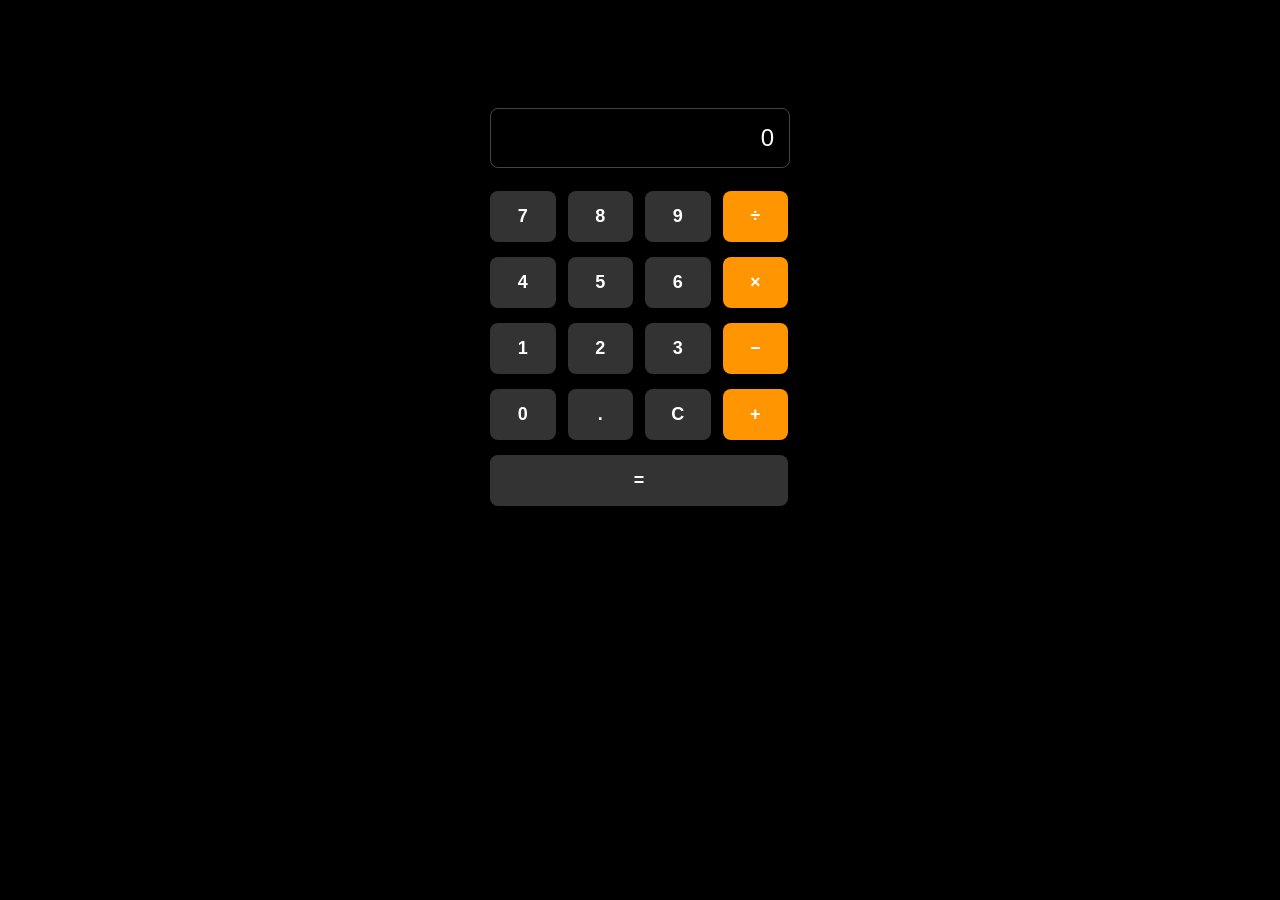
==== index.html @ 9333e6a7 "Add files via upload" ====
<!doctype html>
<html lang="en">
  <head>
    <meta charset="UTF-8" />
    <meta name="viewport" content="width=device-width, initial-scale=1.0" />
    <title>Diary &amp; Notes (Dark)</title>
    <!-- iOS style sheet -->
    <link rel="stylesheet" href="style.css" />
    <!-- PWA manifest -->
    <link rel="manifest" href="manifest.json">
    <meta name="theme-color" content="#000000">
    <!-- enable standalone on iOS -->
    <meta name="apple-mobile-web-app-capable" content="yes" />
    <meta name="apple-mobile-web-app-status-bar-style" content="black-translucent" />
    <link rel="apple-touch-icon" href="icon-192.png" />
  </head>
  <body>
    <!-- full-screen splash initially holds a fake calculator -->
    <div id="splash">
      <div id="calculator">
        <input id="calcDisplay" type="text" readonly value="0" />
        <div class="calc-buttons">
          <button data-value="7">7</button>
          <button data-value="8">8</button>
          <button data-value="9">9</button>
          <button class="operator" data-value="/">÷</button>

          <button data-value="4">4</button>
          <button data-value="5">5</button>
          <button data-value="6">6</button>
          <button class="operator" data-value="*">×</button>

          <button data-value="1">1</button>
          <button data-value="2">2</button>
          <button data-value="3">3</button>
          <button class="operator" data-value="-">−</button>

          <button data-value="0">0</button>
          <button data-value=".">.</button>
          <button id="calcClear">C</button>
          <button class="operator" data-value="+">+</button>

          <button id="calcEquals" style="grid-column: span 4;">=</button>
        </div>
      </div>
    </div>
    <div class="container" style="display:none;">
      <button id="lockBtn" style="float: right; margin-bottom:10px; background:#555;">Lock</button>
      <div class="section">
        <input type="date" id="dateInput" />
        <textarea id="diaryText"></textarea>
        <button id="saveBtn">Save</button>
      </div>

      <div class="section">
        <h2>Concept</h2>
        <input id="conceptName" placeholder="Concept Name" />
        <textarea
          id="conceptExplanation"
          placeholder="Explain in your own words"
        ></textarea>
        <button id="conceptSaveBtn">Save</button>
        <button id="showConcepts">Show all Concepts</button>
        <div id="conceptList" style="display: none;"></div>
        <button id="hideConcepts">Hide Concepts</button>
      </div>
    </div>
    <script src="script.js"></script>
    <script>
      // register service worker if supported
      if ('serviceWorker' in navigator) {
        navigator.serviceWorker.register('sw.js').catch(console.error);
      }
    </script>
  </body>
</html>
---- style.css ----
/* iOS-inspired style for diary and concepts app */

/* Dark theme global body */
body {
    margin: 0;
    padding: 20px;
    background-color: #000;
    color: #fff;
    font-family: -apple-system, BlinkMacSystemFont, "Segoe UI", Roboto, Oxygen, Ubuntu, Cantarell, "Open Sans", "Helvetica Neue", sans-serif;
}

/* Splash overlay (initial blank screen) */
#splash {
    position: fixed;
    top: 0;
    left: 0;
    width: 100vw;
    height: 100vh;
    background-color: #000;
    z-index: 9999;
}

/* Center content on larger screens */
.container {
    max-width: 600px;
    margin: 0 auto;
}

/* Section cards */
.section {
    background-color: #1c1c1e;
    border-radius: 15px;
    padding: 20px;
    margin-bottom: 20px;
    box-shadow: 0 1px 3px rgba(0, 0, 0, 0.5);
}

h2 {
    margin-top: 0;
    font-size: 20px;
    font-weight: 600;
}

/* Inputs and textareas */
input[type="date"],
input[type="text"],
textarea {
    width: 100%;
    padding: 12px 15px;
    margin: 8px 0;
    border: none;
    border-radius: 10px;
    background-color: #2c2c2e;
    color: #fff;
    font-size: 16px;
    box-sizing: border-box;
}

/* concept name field explicitly dark */
#conceptName {
    background-color: #2c2c2e;
    color: #fff;
}

/* concept list items dark and text visible */
#conceptList > div {
    margin-top: 10px;
    padding: 10px;
    background-color: #2c2c2e;
    border-radius: 10px;
    position: relative;
    color: #fff;
}

#conceptList h3,
#conceptList p {
    color: #fff;
}

#conceptList button {
    background-color: #ff3b30;
    color: #fff;
}

input:focus,
textarea:focus {
    outline: none;
    background-color: #3a3a3c;
}

textarea {
    height: 120px;
    resize: vertical;
}

/* Buttons */
button {
    -webkit-appearance: none;
    appearance: none;
    border: none;
    border-radius: 10px;
    padding: 12px 20px;
    font-size: 17px;
    font-weight: 600;
    cursor: pointer;
    margin: 5px 2px 0 0;
    color: #fff;
}

button#saveBtn,
button#conceptSaveBtn {
    background-color: #007aff;
    color: #fff;
}

button#showConcepts {
    background-color: #34c759;
    color: #fff;
}

button#hideConcepts {
    background-color: #ff3b30;
    color: #fff;
}

#conceptList h3 {
    margin: 0 0 5px;
    font-size: 17px;
}

#conceptList p {
    margin: 0 0 5px;
    font-size: 15px;
}

#conceptList button {
    position: absolute;
    top: 10px;
    right: 10px;
    background-color: #ff3b30;
    padding: 5px 10px;
    font-size: 12px;
    border-radius: 8px;
}

/* Hide/show concept area spacing */
#conceptList {
    margin-top: 10px;
    display: none; /* initial hidden state (controlled by JS) */
    transition: max-height 0.3s ease;
    overflow: hidden;
}

/* Calculator layout inside splash */
#calculator {
    width: 90vw;
    max-width: 300px;
    margin: 100px auto 0;
    color: #fff;
}

#calcDisplay {
    width: 100%;
    padding: 15px;
    font-size: 24px;
    text-align: right;
    border: 1px solid #444;
    border-radius: 8px;
    background-color: #000;
    color: #fff;
}

.calc-buttons {
    display: grid;
    grid-template-columns: repeat(4, 1fr);
    grid-gap: 10px;
    margin-top: 10px;
}

.calc-buttons button {
    padding: 15px;
    font-size: 18px;
    border-radius: 8px;
    background-color: #333;
    color: #fff;
}

.calc-buttons button.operator {
    background-color: #ff9500;
}

/* Responsive tweaks */
@media (max-width: 400px) {
    body {
        padding: 10px;
    }
    .section {
        padding: 15px;
    }
    button {
        padding: 10px 15px;
        font-size: 15px;
    }
}
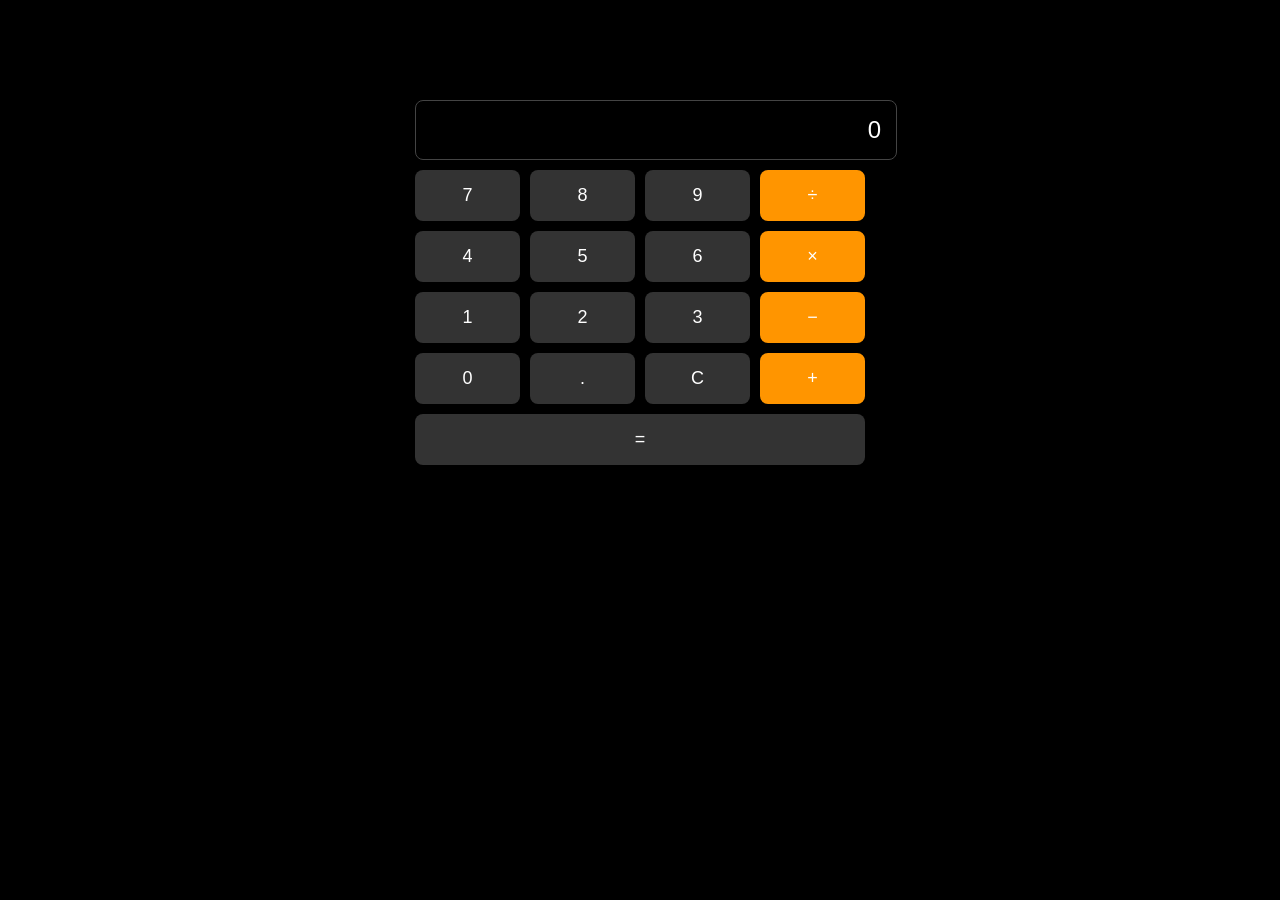
==== commit 986c23bc: "Add files via upload" ====
--- a/index.html
+++ b/index.html
@@ -9,10 +9,16 @@
     <!-- PWA manifest -->
     <link rel="manifest" href="manifest.json">
     <meta name="theme-color" content="#000000">
+    <meta name="apple-mobile-web-app-title" content="Diary & Notes">
+    <meta name="mobile-web-app-capable" content="yes">
+    <meta name="format-detection" content="telephone=no">
+    <link rel="mask-icon" href="icon-192.png" color="#6aa9ff">
     <!-- enable standalone on iOS -->
     <meta name="apple-mobile-web-app-capable" content="yes" />
     <meta name="apple-mobile-web-app-status-bar-style" content="black-translucent" />
-    <link rel="apple-touch-icon" href="icon-192.png" />
+    <link rel="apple-touch-icon" sizes="180x180" href="icon-192.png" />
+    <link rel="apple-touch-icon" sizes="152x152" href="icon-192.png" />
+    <link rel="apple-touch-icon" sizes="120x120" href="icon-192.png" />
   </head>
   <body>
     <!-- full-screen splash initially holds a fake calculator -->
@@ -45,24 +51,31 @@
       </div>
     </div>
     <div class="container" style="display:none;">
-      <button id="lockBtn" style="float: right; margin-bottom:10px; background:#555;">Lock</button>
-      <div class="section">
-        <input type="date" id="dateInput" />
-        <textarea id="diaryText"></textarea>
-        <button id="saveBtn">Save</button>
+      <div id="header">
+        <button id="conceptBtn" title="Concepts" aria-label="Concepts">📚</button>
+        <div id="dateDisplay"></div>
+        <input type="date" id="dateInput" style="display:none;" />
+        <button id="lockBtn" title="Lock" aria-label="Lock">🔒</button>
       </div>
+      <textarea id="diaryText" placeholder="Start writing..."></textarea>
+    </div>
 
-      <div class="section">
-        <h2>Concept</h2>
-        <input id="conceptName" placeholder="Concept Name" />
-        <textarea
-          id="conceptExplanation"
-          placeholder="Explain in your own words"
-        ></textarea>
-        <button id="conceptSaveBtn">Save</button>
-        <button id="showConcepts">Show all Concepts</button>
-        <div id="conceptList" style="display: none;"></div>
-        <button id="hideConcepts">Hide Concepts</button>
+    <div id="conceptView">
+      <div class="concept-wrapper">
+        <div class="concept-header">
+          <button id="backToDiary">←</button>
+          <h2>Concepts</h2>
+        </div>
+
+        <div class="concept-input-area">
+          <input id="conceptName" placeholder="Concept title">
+          <textarea id="conceptText" placeholder="Write your understanding..."></textarea>
+          <button id="saveConcept">Add</button>
+          <button id="showConcepts">Show</button>
+          <button id="hideConcepts" style="display:none;">Hide</button>
+        </div>
+
+        <div id="conceptList" class="concept-grid"></div>
       </div>
     </div>
     <script src="script.js"></script>
--- a/style.css
+++ b/style.css
@@ -6,10 +6,13 @@
     padding: 20px;
     background-color: #000;
     color: #fff;
-    font-family: -apple-system, BlinkMacSystemFont, "Segoe UI", Roboto, Oxygen, Ubuntu, Cantarell, "Open Sans", "Helvetica Neue", sans-serif;
-}
-
-/* Splash overlay (initial blank screen) */
+    font-size: 18px;
+    line-height: 1.7;
+    letter-spacing: 0.3px;
+    font-family: -apple-system, BlinkMacSystemFont, "SF Pro Text", "Segoe UI", Roboto, Oxygen, Ubuntu, Cantarell, "Open Sans", "Helvetica Neue", sans-serif;
+}
+
+/* Splash overlay (initial blank screen) remains unchanged */
 #splash {
     position: fixed;
     top: 0;
@@ -20,20 +23,22 @@
     z-index: 9999;
 }
 
-/* Center content on larger screens */
+/* container becomes the full writing surface */
 .container {
-    max-width: 600px;
+    max-width: 760px;
     margin: 0 auto;
-}
-
-/* Section cards */
-.section {
-    background-color: #1c1c1e;
-    border-radius: 15px;
-    padding: 20px;
-    margin-bottom: 20px;
-    box-shadow: 0 1px 3px rgba(0, 0, 0, 0.5);
-}
+    min-height: 70vh;
+    background-color: #111;       /* slightly lighter than body */
+    border-radius: 28px;
+    box-shadow: 0 10px 20px rgba(0,0,0,0.5);
+    padding: 40px 30px 60px;
+    display: flex;
+    flex-direction: column;
+    overflow: visible;            /* let page scroll instead of inner */
+    position: relative;
+}
+
+/* remove old .section styling since we no longer use it */
 
 h2 {
     margin-top: 0;
@@ -41,122 +46,220 @@
     font-weight: 600;
 }
 
-/* Inputs and textareas */
-input[type="date"],
-input[type="text"],
+/* Inputs and textarea generally used only for hidden date picker and diary text */
+input[type="date"] {
+    /* hidden visually; date is shown separately */
+    position: absolute;
+    opacity: 0;
+    pointer-events: none;
+}
+
+/* diary textarea as document-style canvas */
 textarea {
     width: 100%;
-    padding: 12px 15px;
-    margin: 8px 0;
+    background: linear-gradient(180deg, #111 0%, #1a1a1a 50%, #111 100%);
+    color: #ddd;
+    font-size: 18px;
+    line-height: 1.7;
+    letter-spacing: 0.3px;
+    font-family: -apple-system, BlinkMacSystemFont, "SF Pro Text", "Segoe UI", Roboto, Oxygen, Ubuntu, Cantarell, "Open Sans", "Helvetica Neue", sans-serif;
+    padding: 0;             /* padding is on container */
     border: none;
-    border-radius: 10px;
-    background-color: #2c2c2e;
-    color: #fff;
-    font-size: 16px;
-    box-sizing: border-box;
-}
-
-/* concept name field explicitly dark */
-#conceptName {
-    background-color: #2c2c2e;
-    color: #fff;
-}
-
-/* concept list items dark and text visible */
-#conceptList > div {
-    margin-top: 10px;
-    padding: 10px;
-    background-color: #2c2c2e;
-    border-radius: 10px;
+    resize: none;
+    overflow: hidden;       /* page will scroll */
+    caret-color: #6aa9ff;
+    min-height: 60vh;
+    /* remove internal scrollbar to ensure page scroll only */
+    scroll-behavior: smooth;
+}
+
+/* keep the date picker reasonably sized so it doesn’t dominate
+   the right-hand side of a wide layout */
+input[type="date"] {
+    max-width: 220px;
+}
+
+/* date display header styling */
+#dateDisplay {
+    text-align: center;
+    font-size: 19px;
+    color: rgba(255,255,255,0.85);
+    font-weight: 600;
+    margin-bottom: 20px;
+}
+
+#header {
     position: relative;
-    color: #fff;
-}
-
-#conceptList h3,
-#conceptList p {
-    color: #fff;
-}
-
-#conceptList button {
-    background-color: #ff3b30;
-    color: #fff;
-}
-
-input:focus,
-textarea:focus {
-    outline: none;
-    background-color: #3a3a3c;
-}
-
-textarea {
-    height: 120px;
-    resize: vertical;
-}
+    display: flex;
+    align-items: center;
+    justify-content: center;
+}
+
+#conceptBtn {
+    position: absolute;
+    left: 0;
+}
+
+#lockBtn {
+    position: absolute;
+    right: 0;
+}
+
+/* concept styles removed; feature hidden */
+
+/* no additional focus styling needed — keep things minimal */
 
 /* Buttons */
+/* only a tiny lock button remains */
 button {
     -webkit-appearance: none;
     appearance: none;
+    background: transparent;
     border: none;
-    border-radius: 10px;
-    padding: 12px 20px;
-    font-size: 17px;
-    font-weight: 600;
+    color: rgba(255,255,255,0.6);
+    font-size: 20px;
     cursor: pointer;
-    margin: 5px 2px 0 0;
-    color: #fff;
-}
-
-button#saveBtn,
-button#conceptSaveBtn {
-    background-color: #007aff;
-    color: #fff;
-}
-
-button#showConcepts {
-    background-color: #34c759;
-    color: #fff;
-}
-
-button#hideConcepts {
-    background-color: #ff3b30;
-    color: #fff;
-}
-
-#conceptList h3 {
-    margin: 0 0 5px;
-    font-size: 17px;
-}
-
-#conceptList p {
-    margin: 0 0 5px;
-    font-size: 15px;
-}
-
-#conceptList button {
-    position: absolute;
-    top: 10px;
-    right: 10px;
-    background-color: #ff3b30;
-    padding: 5px 10px;
-    font-size: 12px;
-    border-radius: 8px;
-}
-
-/* Hide/show concept area spacing */
-#conceptList {
-    margin-top: 10px;
-    display: none; /* initial hidden state (controlled by JS) */
-    transition: max-height 0.3s ease;
-    overflow: hidden;
-}
+    padding: 4px;
+}
+
+button:hover {
+    color: rgba(255,255,255,0.9);
+}
+
+/* removed concept-related rules entirely */
 
 /* Calculator layout inside splash */
 #calculator {
-    width: 90vw;
-    max-width: 300px;
+    /* make the calculator span the available width on phones
+       with a generous max so it doesn't look tiny on larger devices */
+    width: 100%;
+    max-width: 450px;
     margin: 100px auto 0;
     color: #fff;
+}
+
+/* ─── concept view (Obsidian mode) ─────────────────────────────────── */
+#conceptView {
+    position: fixed;
+    inset: 0;
+    background: #111111;
+    color: #ddd;
+    z-index: 2000;
+    padding: 40px 30px;
+    overflow-y: auto;
+    display: none;
+    /* optional fade animation */
+    opacity: 0;
+    pointer-events: none;
+    transition: opacity 0.3s ease;
+}
+
+#conceptView.active {
+    display: block;
+    opacity: 1;
+    pointer-events: auto;
+}
+
+.concept-wrapper {
+    max-width: 900px;
+    margin: 0 auto;
+}
+
+.concept-header {
+    display: flex;
+    align-items: center;
+    gap: 15px;
+    margin-bottom: 30px;
+}
+
+.concept-header h2 {
+    font-size: 22px;
+    font-weight: 600;
+    letter-spacing: 0.5px;
+}
+
+.concept-header button {
+    background: transparent;
+    border: none;
+    color: #ccc;
+    font-size: 20px;
+    cursor: pointer;
+}
+
+.concept-input-area input,
+.concept-input-area textarea {
+    width: 100%;
+    background: #1a1a1a;
+    border: 1px solid #2a2a2a;
+    color: #ccc;
+    padding: 14px;
+    border-radius: 8px;
+    margin-bottom: 15px;
+    font-size: 15px;
+}
+
+.concept-input-area textarea {
+    min-height: 120px;
+    resize: none;
+}
+
+.concept-input-area button {
+    background: #222;
+    border: 1px solid #333;
+    color: #ccc;
+    padding: 10px 16px;
+    border-radius: 6px;
+    cursor: pointer;
+}
+
+.concept-input-area button:hover {
+    background: #2a2a2a;
+}
+
+.concept-grid {
+    margin-top: 40px;
+    display: grid;
+    grid-template-columns: repeat(auto-fill, minmax(260px, 1fr));
+    gap: 20px;
+}
+
+.concept-card {
+    background: #1a1a1a;
+    border: 1px solid #2a2a2a;
+    padding: 16px;
+    border-radius: 8px;
+    transition: border 0.2s ease, transform 0.2s ease;
+}
+
+.concept-card:hover {
+    border-color: #3a3a3a;
+    transform: translateY(-2px);
+}
+
+.concept-card h3 {
+    margin: 0 0 10px 0;
+    font-size: 15px;
+    color: #fff;
+}
+
+.concept-card p {
+    font-size: 14px;
+    color: #aaa;
+    line-height: 1.5;
+}
+
+.concept-delete {
+    position: absolute;
+    top: 6px;
+    right: 6px;
+    background: transparent;
+    border: none;
+    color: #888;
+    font-size: 16px;
+    cursor: pointer;
+}
+.concept-delete:hover {
+    color: #ccc;
 }
 
 #calcDisplay {
@@ -194,11 +297,7 @@
     body {
         padding: 10px;
     }
-    .section {
-        padding: 15px;
+    .container {
+        padding: 30px 20px 50px;
     }
-    button {
-        padding: 10px 15px;
-        font-size: 15px;
-    }
-}
+}
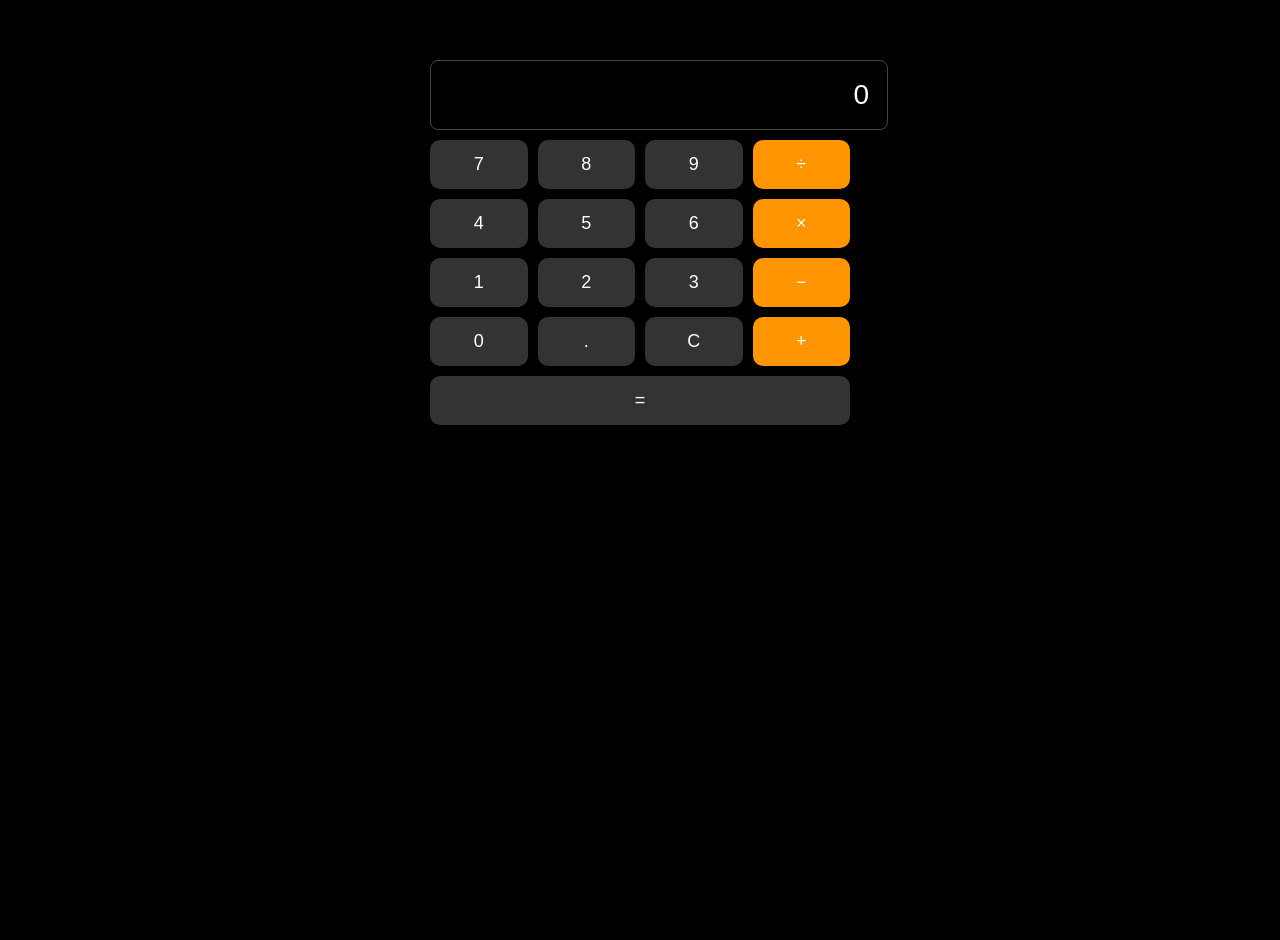
==== commit 68b55352: "Add files via upload" ====
--- a/index.html
+++ b/index.html
@@ -9,16 +9,10 @@
     <!-- PWA manifest -->
     <link rel="manifest" href="manifest.json">
     <meta name="theme-color" content="#000000">
-    <meta name="apple-mobile-web-app-title" content="Diary & Notes">
-    <meta name="mobile-web-app-capable" content="yes">
-    <meta name="format-detection" content="telephone=no">
-    <link rel="mask-icon" href="icon-192.png" color="#6aa9ff">
     <!-- enable standalone on iOS -->
     <meta name="apple-mobile-web-app-capable" content="yes" />
     <meta name="apple-mobile-web-app-status-bar-style" content="black-translucent" />
-    <link rel="apple-touch-icon" sizes="180x180" href="icon-192.png" />
-    <link rel="apple-touch-icon" sizes="152x152" href="icon-192.png" />
-    <link rel="apple-touch-icon" sizes="120x120" href="icon-192.png" />
+    <link rel="apple-touch-icon" href="icon-192.png" />
   </head>
   <body>
     <!-- full-screen splash initially holds a fake calculator -->
@@ -57,7 +51,10 @@
         <input type="date" id="dateInput" style="display:none;" />
         <button id="lockBtn" title="Lock" aria-label="Lock">🔒</button>
       </div>
-      <textarea id="diaryText" placeholder="Start writing..."></textarea>
+      <div id="writingArea">
+        <textarea id="diaryText" placeholder="Start writing..."></textarea>
+        <div id="fakeCursor" aria-hidden="true"></div>
+      </div>
     </div>
 
     <div id="conceptView">
--- a/style.css
+++ b/style.css
@@ -10,6 +10,9 @@
     line-height: 1.7;
     letter-spacing: 0.3px;
     font-family: -apple-system, BlinkMacSystemFont, "SF Pro Text", "Segoe UI", Roboto, Oxygen, Ubuntu, Cantarell, "Open Sans", "Helvetica Neue", sans-serif;
+}
+html, body {
+    height: 100%;
 }
 
 /* Splash overlay (initial blank screen) remains unchanged */
@@ -25,17 +28,54 @@
 
 /* container becomes the full writing surface */
 .container {
-    max-width: 760px;
+    max-width: 980px; /* allow more horizontal room on wide phones/tablets */
     margin: 0 auto;
-    min-height: 70vh;
+    /* occupy most of the viewport so textarea can expand */
+    min-height: calc(100vh - 40px);
     background-color: #111;       /* slightly lighter than body */
     border-radius: 28px;
     box-shadow: 0 10px 20px rgba(0,0,0,0.5);
-    padding: 40px 30px 60px;
+    /* reduce side padding so writing canvas gets more horizontal space on phones */
+    padding: 40px 18px 60px;
     display: flex;
     flex-direction: column;
     overflow: visible;            /* let page scroll instead of inner */
     position: relative;
+}
+
+/* Writing area wrapper to position the fake cursor and allow clicks */
+#writingArea {
+    position: relative;
+    width: 100%;
+    display: flex;
+    flex-direction: column;
+    flex: 1 1 auto; /* allow writing area to grow to fill container */
+}
+
+/* Fake cursor visible when textarea isn't focused to give a tappable target */
+#fakeCursor {
+    position: absolute;
+    left: 18px;    /* align to writingArea inner edge */
+    top: 18px;     /* align to writingArea top */
+    width: 2px;
+    height: 22px;
+    background: rgba(106,169,255,0.9);
+    border-radius: 1px;
+    animation: blink 1s steps(1) infinite;
+    pointer-events: auto;
+    z-index: 2;
+}
+
+@keyframes blink {
+    0% { opacity: 1 }
+    50% { opacity: 0 }
+    100% { opacity: 1 }
+}
+
+/* hide fake cursor when textarea is focused or contains text */
+.writing-focused #fakeCursor,
+.writing-has-text #fakeCursor {
+    display: none;
 }
 
 /* remove old .section styling since we no longer use it */
@@ -63,12 +103,16 @@
     line-height: 1.7;
     letter-spacing: 0.3px;
     font-family: -apple-system, BlinkMacSystemFont, "SF Pro Text", "Segoe UI", Roboto, Oxygen, Ubuntu, Cantarell, "Open Sans", "Helvetica Neue", sans-serif;
-    padding: 0;             /* padding is on container */
-    border: none;
-    resize: none;
-    overflow: hidden;       /* page will scroll */
-    caret-color: #6aa9ff;
-    min-height: 60vh;
+        padding: 0;             /* padding is on container */
+        border: none;
+        resize: none;
+        overflow: hidden;       /* page will scroll as document grows */
+        caret-color: #6aa9ff;
+        /* allow textarea to grow and take remaining vertical space */
+        flex: 1 1 auto;
+        min-height: unset;
+    z-index: 1; /* ensure it's above any hidden overlays */
+    pointer-events: auto; /* ensure it receives taps */
     /* remove internal scrollbar to ensure page scroll only */
     scroll-behavior: smooth;
 }
@@ -130,12 +174,12 @@
 
 /* Calculator layout inside splash */
 #calculator {
-    /* make the calculator span the available width on phones
-       with a generous max so it doesn't look tiny on larger devices */
-    width: 100%;
-    max-width: 450px;
-    margin: 100px auto 0;
-    color: #fff;
+    /* scale the calculator to the viewport while keeping a sensible max */
+    width: min(94vw, 420px);
+    max-width: 420px;
+    margin: 60px auto 0;
+    color: #fff;
+    box-sizing: border-box;
 }
 
 /* ─── concept view (Obsidian mode) ─────────────────────────────────── */
@@ -223,29 +267,23 @@
     gap: 20px;
 }
 
-.concept-card {
-    background: #1a1a1a;
-    border: 1px solid #2a2a2a;
-    padding: 16px;
-    border-radius: 8px;
-    transition: border 0.2s ease, transform 0.2s ease;
-}
-
-.concept-card:hover {
-    border-color: #3a3a3a;
-    transform: translateY(-2px);
-}
-
-.concept-card h3 {
-    margin: 0 0 10px 0;
+.concept-row {
+    position: relative;
+    padding: 12px 10px;
+    border-bottom: 1px solid #222;
+}
+
+.concept-row h3 {
+    margin: 0 0 6px 0;
     font-size: 15px;
     color: #fff;
 }
 
-.concept-card p {
+.concept-row p {
+    margin: 0;
     font-size: 14px;
     color: #aaa;
-    line-height: 1.5;
+    line-height: 1.4;
 }
 
 .concept-delete {
@@ -264,8 +302,8 @@
 
 #calcDisplay {
     width: 100%;
-    padding: 15px;
-    font-size: 24px;
+    padding: 18px;
+    font-size: 28px; /* bigger on modern phones */
     text-align: right;
     border: 1px solid #444;
     border-radius: 8px;
@@ -281,11 +319,18 @@
 }
 
 .calc-buttons button {
-    padding: 15px;
+    padding: 14px 12px;
     font-size: 18px;
-    border-radius: 8px;
+    border-radius: 10px;
     background-color: #333;
     color: #fff;
+}
+
+/* tighter sizing on very small screens to avoid overflow */
+@media (max-width: 380px) {
+    #calcDisplay { font-size: 20px; padding: 10px; }
+    .calc-buttons { grid-gap: 8px; }
+    .calc-buttons button { padding: 10px; font-size: 16px; }
 }
 
 .calc-buttons button.operator {
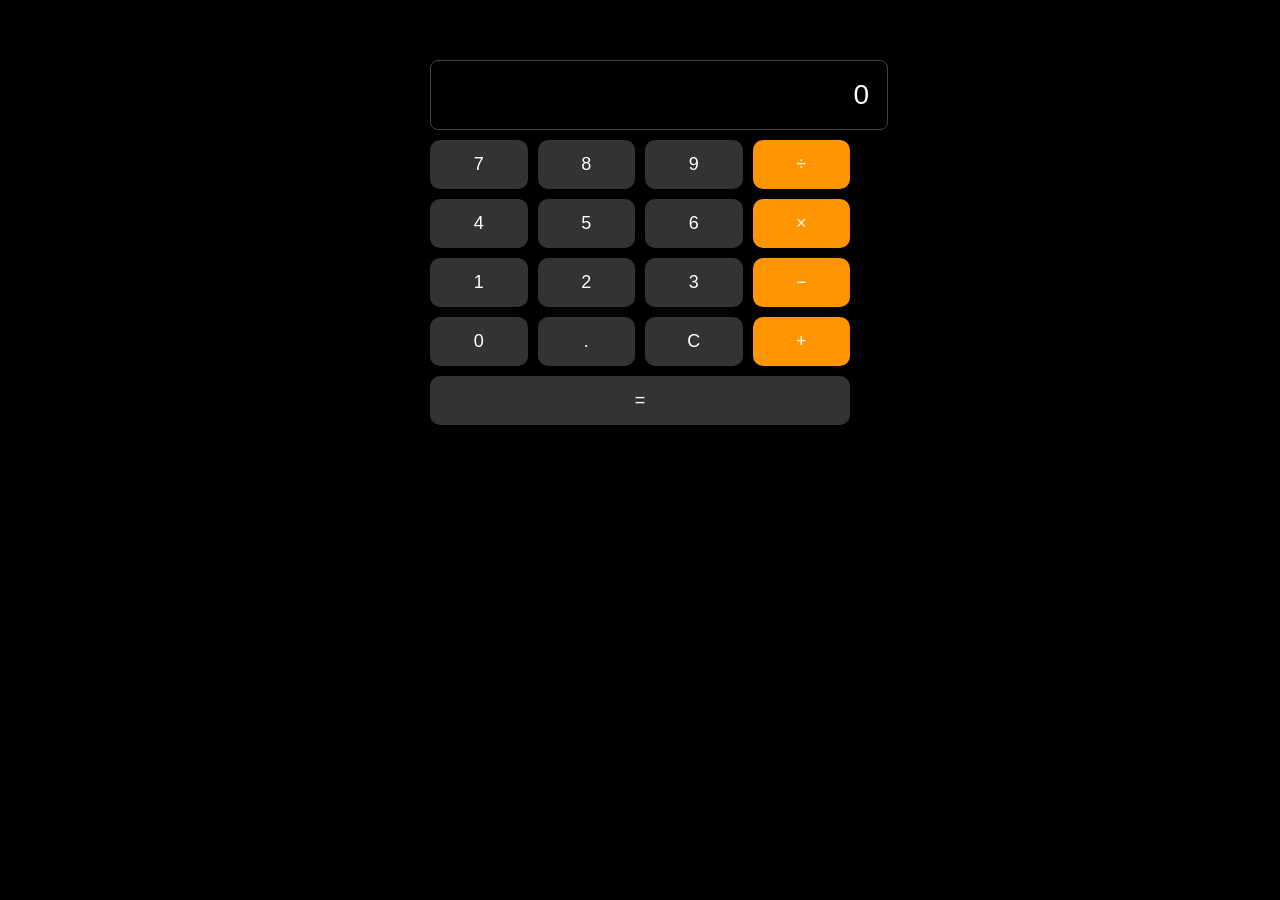
==== commit 7ec3ff8a: "Add files via upload" ====
--- a/index.html
+++ b/index.html
@@ -53,7 +53,6 @@
       </div>
       <div id="writingArea">
         <textarea id="diaryText" placeholder="Start writing..."></textarea>
-        <div id="fakeCursor" aria-hidden="true"></div>
       </div>
     </div>
 
--- a/style.css
+++ b/style.css
@@ -3,7 +3,7 @@
 /* Dark theme global body */
 body {
     margin: 0;
-    padding: 20px;
+    padding: 0;
     background-color: #000;
     color: #fff;
     font-size: 18px;
@@ -62,7 +62,8 @@
     background: rgba(106,169,255,0.9);
     border-radius: 1px;
     animation: blink 1s steps(1) infinite;
-    pointer-events: auto;
+    /* let taps pass through to the underlying textarea so native focus works */
+    pointer-events: none;
     z-index: 2;
 }
 
@@ -95,27 +96,22 @@
 }
 
 /* diary textarea as document-style canvas */
-textarea {
+#diaryText {
     width: 100%;
+    min-height: 60vh;
     background: linear-gradient(180deg, #111 0%, #1a1a1a 50%, #111 100%);
     color: #ddd;
     font-size: 18px;
     line-height: 1.7;
     letter-spacing: 0.3px;
-    font-family: -apple-system, BlinkMacSystemFont, "SF Pro Text", "Segoe UI", Roboto, Oxygen, Ubuntu, Cantarell, "Open Sans", "Helvetica Neue", sans-serif;
-        padding: 0;             /* padding is on container */
-        border: none;
-        resize: none;
-        overflow: hidden;       /* page will scroll as document grows */
-        caret-color: #6aa9ff;
-        /* allow textarea to grow and take remaining vertical space */
-        flex: 1 1 auto;
-        min-height: unset;
-    z-index: 1; /* ensure it's above any hidden overlays */
-    pointer-events: auto; /* ensure it receives taps */
-    /* remove internal scrollbar to ensure page scroll only */
-    scroll-behavior: smooth;
-}
+    border: none;
+    outline: none;
+    resize: none;
+    padding: 0;
+    caret-color: #6aa9ff;
+    overflow: auto;   /* IMPORTANT */
+}
+
 
 /* keep the date picker reasonably sized so it doesn’t dominate
    the right-hand side of a wide layout */
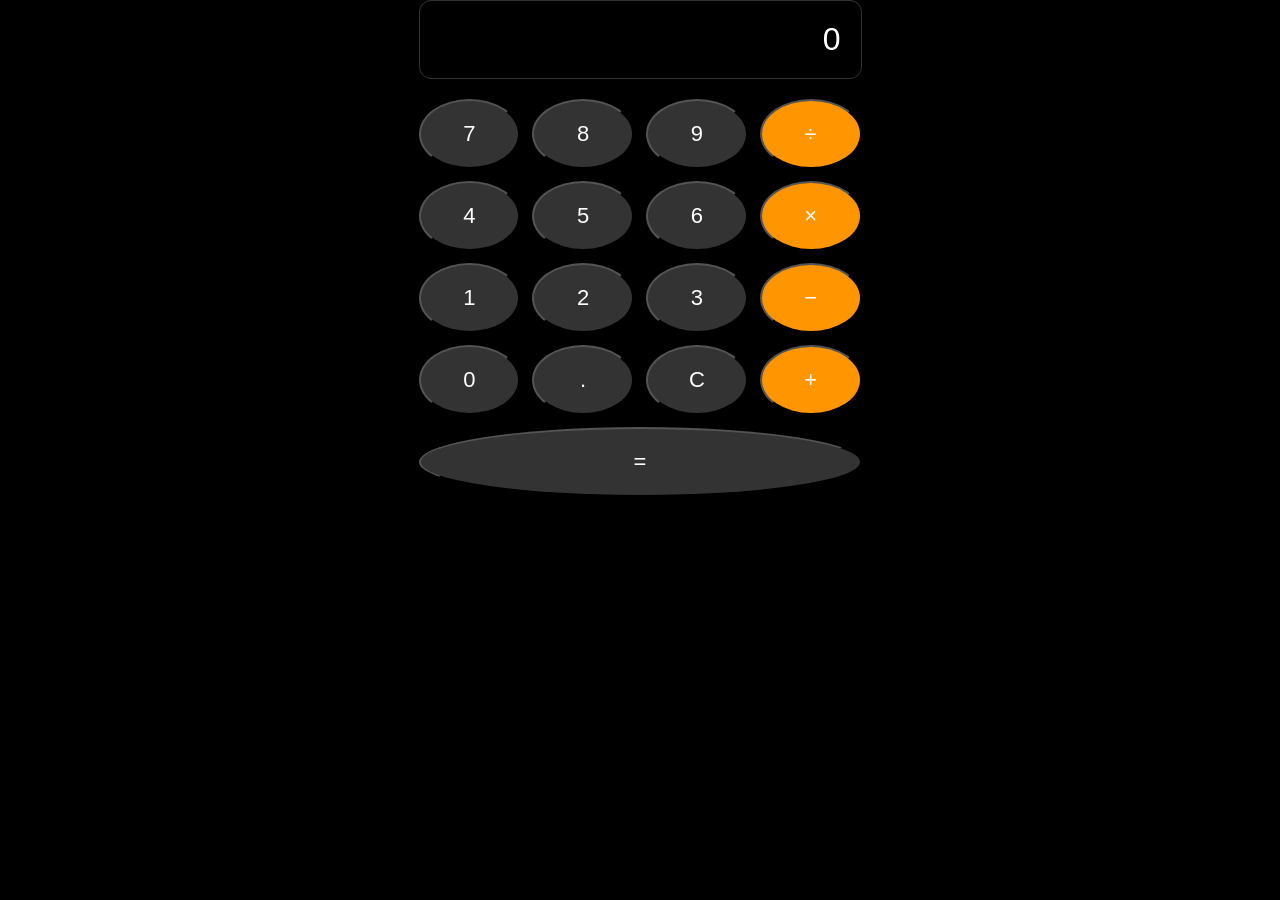
==== commit 7f735de5: "Add files via upload" ====
--- a/index.html
+++ b/index.html
@@ -2,17 +2,31 @@
 <html lang="en">
   <head>
     <meta charset="UTF-8" />
-    <meta name="viewport" content="width=device-width, initial-scale=1.0" />
+    <meta
+      name="viewport"
+      content="width=device-width, initial-scale=1.0, maximum-scale=1.0, user-scalable=no, viewport-fit=cover"
+    />
+
+    <meta name="mobile-web-app-capable" content="yes" />
+    <link rel="apple-touch-icon" href="icons/icon-192.png" />
     <title>Diary &amp; Notes (Dark)</title>
     <!-- iOS style sheet -->
     <link rel="stylesheet" href="style.css" />
     <!-- PWA manifest -->
-    <link rel="manifest" href="manifest.json">
-    <meta name="theme-color" content="#000000">
+    <link rel="manifest" href="manifest.json" />
+    <meta name="theme-color" content="#000000" />
     <!-- enable standalone on iOS -->
+    <link
+      rel="icon"
+      type="image/png"
+      sizes="192x192"
+      href="icons/icon-192.png"
+    />
     <meta name="apple-mobile-web-app-capable" content="yes" />
-    <meta name="apple-mobile-web-app-status-bar-style" content="black-translucent" />
-    <link rel="apple-touch-icon" href="icon-192.png" />
+    <meta
+      name="apple-mobile-web-app-status-bar-style"
+      content="black-translucent"
+    />
   </head>
   <body>
     <!-- full-screen splash initially holds a fake calculator -->
@@ -40,15 +54,17 @@
           <button id="calcClear">C</button>
           <button class="operator" data-value="+">+</button>
 
-          <button id="calcEquals" style="grid-column: span 4;">=</button>
+          <button id="calcEquals" style="grid-column: span 4">=</button>
         </div>
       </div>
     </div>
-    <div class="container" style="display:none;">
+    <div class="container" style="display: none">
       <div id="header">
-        <button id="conceptBtn" title="Concepts" aria-label="Concepts">📚</button>
+        <button id="conceptBtn" title="Concepts" aria-label="Concepts">
+          📚
+        </button>
         <div id="dateDisplay"></div>
-        <input type="date" id="dateInput" style="display:none;" />
+        <input type="date" id="dateInput" style="display: none" />
         <button id="lockBtn" title="Lock" aria-label="Lock">🔒</button>
       </div>
       <div id="writingArea">
@@ -64,11 +80,14 @@
         </div>
 
         <div class="concept-input-area">
-          <input id="conceptName" placeholder="Concept title">
-          <textarea id="conceptText" placeholder="Write your understanding..."></textarea>
+          <input id="conceptName" placeholder="Concept title" />
+          <textarea
+            id="conceptText"
+            placeholder="Write your understanding..."
+          ></textarea>
           <button id="saveConcept">Add</button>
           <button id="showConcepts">Show</button>
-          <button id="hideConcepts" style="display:none;">Hide</button>
+          <button id="hideConcepts" style="display: none">Hide</button>
         </div>
 
         <div id="conceptList" class="concept-grid"></div>
@@ -77,8 +96,8 @@
     <script src="script.js"></script>
     <script>
       // register service worker if supported
-      if ('serviceWorker' in navigator) {
-        navigator.serviceWorker.register('sw.js').catch(console.error);
+      if ("serviceWorker" in navigator) {
+        navigator.serviceWorker.register("sw.js").catch(console.error);
       }
     </script>
   </body>
--- a/style.css
+++ b/style.css
@@ -1,21 +1,25 @@
-/* iOS-inspired style for diary and concepts app */
-
-/* Dark theme global body */
-body {
+/* ================== GLOBAL & RESET ================== */
+* {
+    box-sizing: border-box;
+    -webkit-tap-highlight-color: transparent;
+}
+
+/* ================== GLOBAL & RESET ================== */
+html, body {
+    height: 100%;
+    width: 100%;
     margin: 0;
     padding: 0;
     background-color: #000;
     color: #fff;
-    font-size: 18px;
-    line-height: 1.7;
-    letter-spacing: 0.3px;
-    font-family: -apple-system, BlinkMacSystemFont, "SF Pro Text", "Segoe UI", Roboto, Oxygen, Ubuntu, Cantarell, "Open Sans", "Helvetica Neue", sans-serif;
-}
-html, body {
-    height: 100%;
-}
-
-/* Splash overlay (initial blank screen) remains unchanged */
+    font-family: -apple-system, BlinkMacSystemFont, "SF Pro Text", "Segoe UI", Roboto, Helvetica, Arial, sans-serif;
+    
+    /* FIX: Remove position: fixed; it breaks touch on iOS homescreen PWAs */
+    overflow: hidden; 
+    overscroll-behavior: none; /* Prevents pull-to-refresh and bounce */
+}
+
+/* ================== SPLASH / CALCULATOR ================== */
 #splash {
     position: fixed;
     top: 0;
@@ -24,185 +28,181 @@
     height: 100vh;
     background-color: #000;
     z-index: 9999;
-}
-
-/* container becomes the full writing surface */
+    display: flex;
+    flex-direction: column;
+    align-items: center;
+    /* FIX: Allow taps but block browser-level scrolling/zooming */
+    touch-action: manipulation; 
+}
+
+.calc-buttons button {
+    /* FIX: Ensure buttons are explicitly clickable and sit above the splash surface */
+    position: relative;
+    z-index: 10000;
+    pointer-events: auto;
+    touch-action: manipulation;
+}
+
+#calcDisplay {
+    width: 100%;
+    padding: 20px;
+    font-size: 32px;
+    text-align: right;
+    border: 1px solid #333;
+    border-radius: 12px;
+    background-color: #000;
+    color: #fff;
+    margin-bottom: 20px;
+}
+
+.calc-buttons {
+    display: grid;
+    grid-template-columns: repeat(4, 1fr);
+    gap: 12px;
+}
+
+.calc-buttons button {
+    padding: 20px 0;
+    font-size: 22px;
+    border-radius: 50%;
+    background-color: #333;
+    color: #fff;
+}
+
+.calc-buttons button.operator {
+    background-color: #ff9500;
+}
+
+/* ================== MAIN DIARY CONTAINER ================== */
 .container {
-    max-width: 980px; /* allow more horizontal room on wide phones/tablets */
+    max-width: 980px;
     margin: 0 auto;
-    /* occupy most of the viewport so textarea can expand */
-    min-height: calc(100vh - 40px);
-    background-color: #111;       /* slightly lighter than body */
+    height: 100%;
+    background-color: #111;
     border-radius: 28px;
-    box-shadow: 0 10px 20px rgba(0,0,0,0.5);
-    /* reduce side padding so writing canvas gets more horizontal space on phones */
-    padding: 40px 18px 60px;
     display: flex;
     flex-direction: column;
-    overflow: visible;            /* let page scroll instead of inner */
-    position: relative;
-}
-
-/* Writing area wrapper to position the fake cursor and allow clicks */
+    padding: env(safe-area-inset-top) 18px env(safe-area-inset-bottom);
+    overflow-y: auto;
+    position: relative;
+}
+
+/* ================== HEADER & NAVIGATION ================== */
+#header {
+    position: relative;
+    display: flex;
+    align-items: center;
+    justify-content: center;
+    min-height: 60px;
+    z-index: 1; 
+}
+
+#dateDisplay {
+    text-align: center;
+    font-size: 19px;
+    color: rgba(255,255,255,0.85);
+    font-weight: 600;
+    padding: 10px 0;
+}
+
+/* The invisible picker sheet */
+#dateInput {
+    display: block !important;
+    position: absolute;
+    top: 0;
+    left: 50%;
+    transform: translateX(-50%);
+    width: 50%; /* Only covers the center text area */
+    height: 100%;
+    opacity: 0;
+    z-index: 10; /* Lower than buttons */
+    -webkit-appearance: none;
+}
+
+/* Buttons forced to the top layer */
+#conceptBtn, #lockBtn {
+    position: absolute;
+    z-index: 100 !important; 
+    background: transparent;
+    border: none;
+    color: rgba(255,255,255,0.6);
+    font-size: 24px;
+    cursor: pointer;
+    padding: 10px;
+}
+
+#conceptBtn { left: 0; }
+#lockBtn { right: 0; }
+
+button:hover {
+    color: rgba(255,255,255,0.9);
+}
+
+/* ================== WRITING AREA ================== */
 #writingArea {
     position: relative;
     width: 100%;
+    flex: 1;
     display: flex;
     flex-direction: column;
-    flex: 1 1 auto; /* allow writing area to grow to fill container */
-}
-
-/* Fake cursor visible when textarea isn't focused to give a tappable target */
-#fakeCursor {
-    position: absolute;
-    left: 18px;    /* align to writingArea inner edge */
-    top: 18px;     /* align to writingArea top */
-    width: 2px;
-    height: 22px;
-    background: rgba(106,169,255,0.9);
-    border-radius: 1px;
-    animation: blink 1s steps(1) infinite;
-    /* let taps pass through to the underlying textarea so native focus works */
-    pointer-events: none;
-    z-index: 2;
-}
-
-@keyframes blink {
-    0% { opacity: 1 }
-    50% { opacity: 0 }
-    100% { opacity: 1 }
-}
-
-/* hide fake cursor when textarea is focused or contains text */
-.writing-focused #fakeCursor,
-.writing-has-text #fakeCursor {
-    display: none;
-}
-
-/* remove old .section styling since we no longer use it */
-
-h2 {
-    margin-top: 0;
-    font-size: 20px;
-    font-weight: 600;
-}
-
-/* Inputs and textarea generally used only for hidden date picker and diary text */
-input[type="date"] {
-    /* hidden visually; date is shown separately */
-    position: absolute;
-    opacity: 0;
-    pointer-events: none;
-}
-
-/* diary textarea as document-style canvas */
+}
+
 #diaryText {
     width: 100%;
-    min-height: 60vh;
-    background: linear-gradient(180deg, #111 0%, #1a1a1a 50%, #111 100%);
+    flex: 1;
+    background: transparent;
     color: #ddd;
-    font-size: 18px;
+    font-size: 16px !important; /* Prevents iOS auto-zoom */
     line-height: 1.7;
     letter-spacing: 0.3px;
     border: none;
     outline: none;
     resize: none;
-    padding: 0;
+    padding: 10px 0;
     caret-color: #6aa9ff;
-    overflow: auto;   /* IMPORTANT */
-}
-
-
-/* keep the date picker reasonably sized so it doesn’t dominate
-   the right-hand side of a wide layout */
-input[type="date"] {
-    max-width: 220px;
-}
-
-/* date display header styling */
-#dateDisplay {
-    text-align: center;
-    font-size: 19px;
-    color: rgba(255,255,255,0.85);
-    font-weight: 600;
-    margin-bottom: 20px;
-}
-
-#header {
-    position: relative;
-    display: flex;
-    align-items: center;
-    justify-content: center;
-}
-
-#conceptBtn {
+    -webkit-appearance: none;
+}
+
+#fakeCursor {
     position: absolute;
     left: 0;
-}
-
-#lockBtn {
-    position: absolute;
-    right: 0;
-}
-
-/* concept styles removed; feature hidden */
-
-/* no additional focus styling needed — keep things minimal */
-
-/* Buttons */
-/* only a tiny lock button remains */
-button {
-    -webkit-appearance: none;
-    appearance: none;
-    background: transparent;
-    border: none;
-    color: rgba(255,255,255,0.6);
-    font-size: 20px;
-    cursor: pointer;
-    padding: 4px;
-}
-
-button:hover {
-    color: rgba(255,255,255,0.9);
-}
-
-/* removed concept-related rules entirely */
-
-/* Calculator layout inside splash */
-#calculator {
-    /* scale the calculator to the viewport while keeping a sensible max */
-    width: min(94vw, 420px);
-    max-width: 420px;
-    margin: 60px auto 0;
-    color: #fff;
-    box-sizing: border-box;
-}
-
-/* ─── concept view (Obsidian mode) ─────────────────────────────────── */
+    top: 12px;
+    width: 2px;
+    height: 24px;
+    background: rgba(106,169,255,0.9);
+    border-radius: 1px;
+    animation: blink 1s steps(1) infinite;
+    pointer-events: none;
+    z-index: 2;
+}
+
+@keyframes blink {
+    0%, 100% { opacity: 1 }
+    50% { opacity: 0 }
+}
+
+.writing-focused #fakeCursor,
+.writing-has-text #fakeCursor {
+    display: none;
+}
+
+/* ================== CONCEPTS VIEW (OBSIDIAN MODE) ================== */
 #conceptView {
     position: fixed;
     inset: 0;
     background: #111111;
     color: #ddd;
     z-index: 2000;
-    padding: 40px 30px;
+    padding: env(safe-area-inset-top) 20px env(safe-area-inset-bottom);
     overflow-y: auto;
     display: none;
-    /* optional fade animation */
     opacity: 0;
-    pointer-events: none;
     transition: opacity 0.3s ease;
 }
 
 #conceptView.active {
     display: block;
     opacity: 1;
-    pointer-events: auto;
-}
-
-.concept-wrapper {
-    max-width: 900px;
-    margin: 0 auto;
 }
 
 .concept-header {
@@ -215,15 +215,7 @@
 .concept-header h2 {
     font-size: 22px;
     font-weight: 600;
-    letter-spacing: 0.5px;
-}
-
-.concept-header button {
-    background: transparent;
-    border: none;
-    color: #ccc;
-    font-size: 20px;
-    cursor: pointer;
+    margin: 0;
 }
 
 .concept-input-area input,
@@ -233,9 +225,11 @@
     border: 1px solid #2a2a2a;
     color: #ccc;
     padding: 14px;
-    border-radius: 8px;
+    border-radius: 12px;
     margin-bottom: 15px;
-    font-size: 15px;
+    font-size: 16px; /* Prevents iOS zoom */
+    -webkit-appearance: none;
+    touch-action: manipulation;
 }
 
 .concept-input-area textarea {
@@ -247,98 +241,42 @@
     background: #222;
     border: 1px solid #333;
     color: #ccc;
-    padding: 10px 16px;
-    border-radius: 6px;
-    cursor: pointer;
-}
-
-.concept-input-area button:hover {
-    background: #2a2a2a;
+    padding: 12px 20px;
+    border-radius: 8px;
 }
 
 .concept-grid {
-    margin-top: 40px;
+    margin-top: 30px;
     display: grid;
-    grid-template-columns: repeat(auto-fill, minmax(260px, 1fr));
-    gap: 20px;
+    grid-template-columns: repeat(auto-fill, minmax(280px, 1fr));
+    gap: 15px;
 }
 
 .concept-row {
     position: relative;
-    padding: 12px 10px;
-    border-bottom: 1px solid #222;
-}
-
-.concept-row h3 {
-    margin: 0 0 6px 0;
-    font-size: 15px;
-    color: #fff;
-}
-
-.concept-row p {
-    margin: 0;
-    font-size: 14px;
-    color: #aaa;
-    line-height: 1.4;
-}
+    padding: 15px;
+    background: #1a1a1a;
+    border-radius: 12px;
+    border: 1px solid #222;
+}
+
+.concept-row h3 { margin: 0 0 8px 0; font-size: 16px; color: #fff; }
+.concept-row p { margin: 0; font-size: 14px; color: #aaa; line-height: 1.5; }
 
 .concept-delete {
     position: absolute;
-    top: 6px;
-    right: 6px;
-    background: transparent;
-    border: none;
-    color: #888;
-    font-size: 16px;
-    cursor: pointer;
-}
-.concept-delete:hover {
-    color: #ccc;
-}
-
-#calcDisplay {
-    width: 100%;
-    padding: 18px;
-    font-size: 28px; /* bigger on modern phones */
-    text-align: right;
-    border: 1px solid #444;
-    border-radius: 8px;
-    background-color: #000;
-    color: #fff;
-}
-
-.calc-buttons {
-    display: grid;
-    grid-template-columns: repeat(4, 1fr);
-    grid-gap: 10px;
-    margin-top: 10px;
-}
-
-.calc-buttons button {
-    padding: 14px 12px;
+    top: 10px;
+    right: 10px;
+    color: #ff453a;
     font-size: 18px;
-    border-radius: 10px;
-    background-color: #333;
-    color: #fff;
-}
-
-/* tighter sizing on very small screens to avoid overflow */
-@media (max-width: 380px) {
-    #calcDisplay { font-size: 20px; padding: 10px; }
-    .calc-buttons { grid-gap: 8px; }
-    .calc-buttons button { padding: 10px; font-size: 16px; }
-}
-
-.calc-buttons button.operator {
-    background-color: #ff9500;
-}
-
-/* Responsive tweaks */
+}
+
+/* ================== MOBILE TWEAKS ================== */
 @media (max-width: 400px) {
-    body {
-        padding: 10px;
+    .container {
+        padding: env(safe-area-inset-top) 15px 40px;
+        border-radius: 0; /* Full screen look on small phones */
     }
-    .container {
-        padding: 30px 20px 50px;
-    }
-}
+    #calcDisplay { font-size: 26px; }
+    .calc-buttons button { padding: 15px 0; }
+}
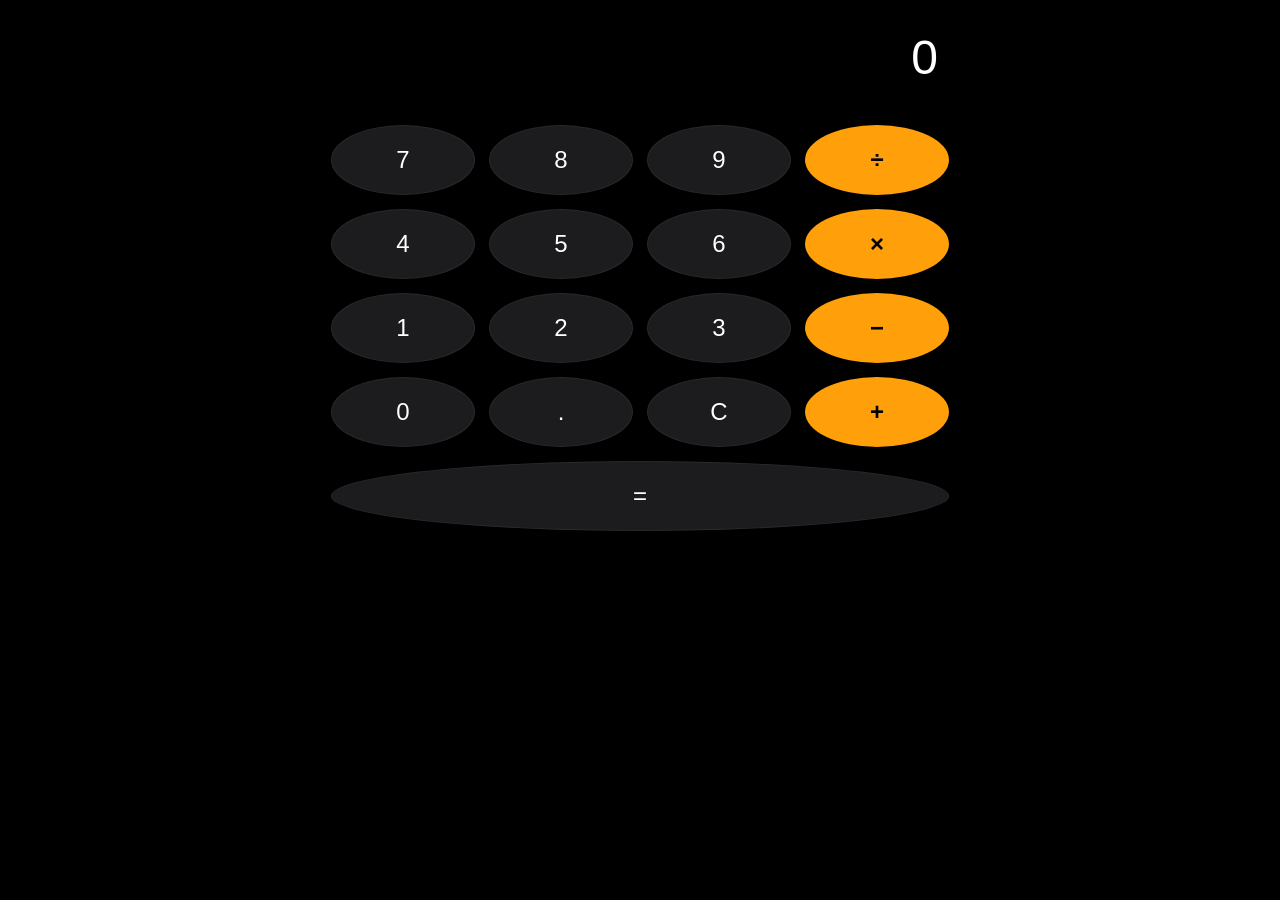
==== commit ddbafdc5: "Add files via upload" ====
--- a/index.html
+++ b/index.html
@@ -54,7 +54,7 @@
           <button id="calcClear">C</button>
           <button class="operator" data-value="+">+</button>
 
-          <button id="calcEquals" style="grid-column: span 4">=</button>
+          <button id="calcEquals" class="equals">=</button>
         </div>
       </div>
     </div>
--- a/style.css
+++ b/style.css
@@ -45,33 +45,59 @@
 
 #calcDisplay {
     width: 100%;
-    padding: 20px;
-    font-size: 32px;
+    padding: 30px 20px 10px;
+    font-size: 48px;
+    font-weight: 300;
     text-align: right;
-    border: 1px solid #333;
-    border-radius: 12px;
-    background-color: #000;
+    border: none;
+    background: transparent;
     color: #fff;
-    margin-bottom: 20px;
+    margin-bottom: 30px;
+    letter-spacing: 1px;
 }
 
 .calc-buttons {
     display: grid;
     grid-template-columns: repeat(4, 1fr);
-    gap: 12px;
+    gap: 14px;
+    padding: 0 10px;
 }
 
 .calc-buttons button {
-    padding: 20px 0;
-    font-size: 22px;
+    height: 70px;
+    font-size: 24px;
     border-radius: 50%;
-    background-color: #333;
+    border: none;
+    background: #1c1c1e;
     color: #fff;
+    font-weight: 500;
+    transition: transform 0.08s ease, background 0.2s ease;
+    
+    /* Subtle premium border */
+    box-shadow: inset 0 0 0 1px rgba(255,255,255,0.06);
+}
+
+.calc-buttons button:active {
+    transform: scale(0.94);
 }
 
 .calc-buttons button.operator {
-    background-color: #ff9500;
-}
+    background: #ff9f0a;
+    color: #000;
+    font-weight: 600;
+    box-shadow: none;
+}
+
+.equals {
+    grid-column: span 4;
+    border-radius: 20px;
+    height: 65px;
+    background: #2c2c2e;
+    font-size: 28px;
+    box-shadow: inset 0 0 0 1px rgba(255,255,255,0.08);
+}
+
+
 
 /* ================== MAIN DIARY CONTAINER ================== */
 .container {
@@ -85,6 +111,14 @@
     padding: env(safe-area-inset-top) 18px env(safe-area-inset-bottom);
     overflow-y: auto;
     position: relative;
+}
+.equals {
+    grid-column: span 4;
+    border-radius: 20px;
+    height: 65px;
+    background: #2c2c2e;
+    font-size: 28px;
+    box-shadow: inset 0 0 0 1px rgba(255,255,255,0.08);
 }
 
 /* ================== HEADER & NAVIGATION ================== */
